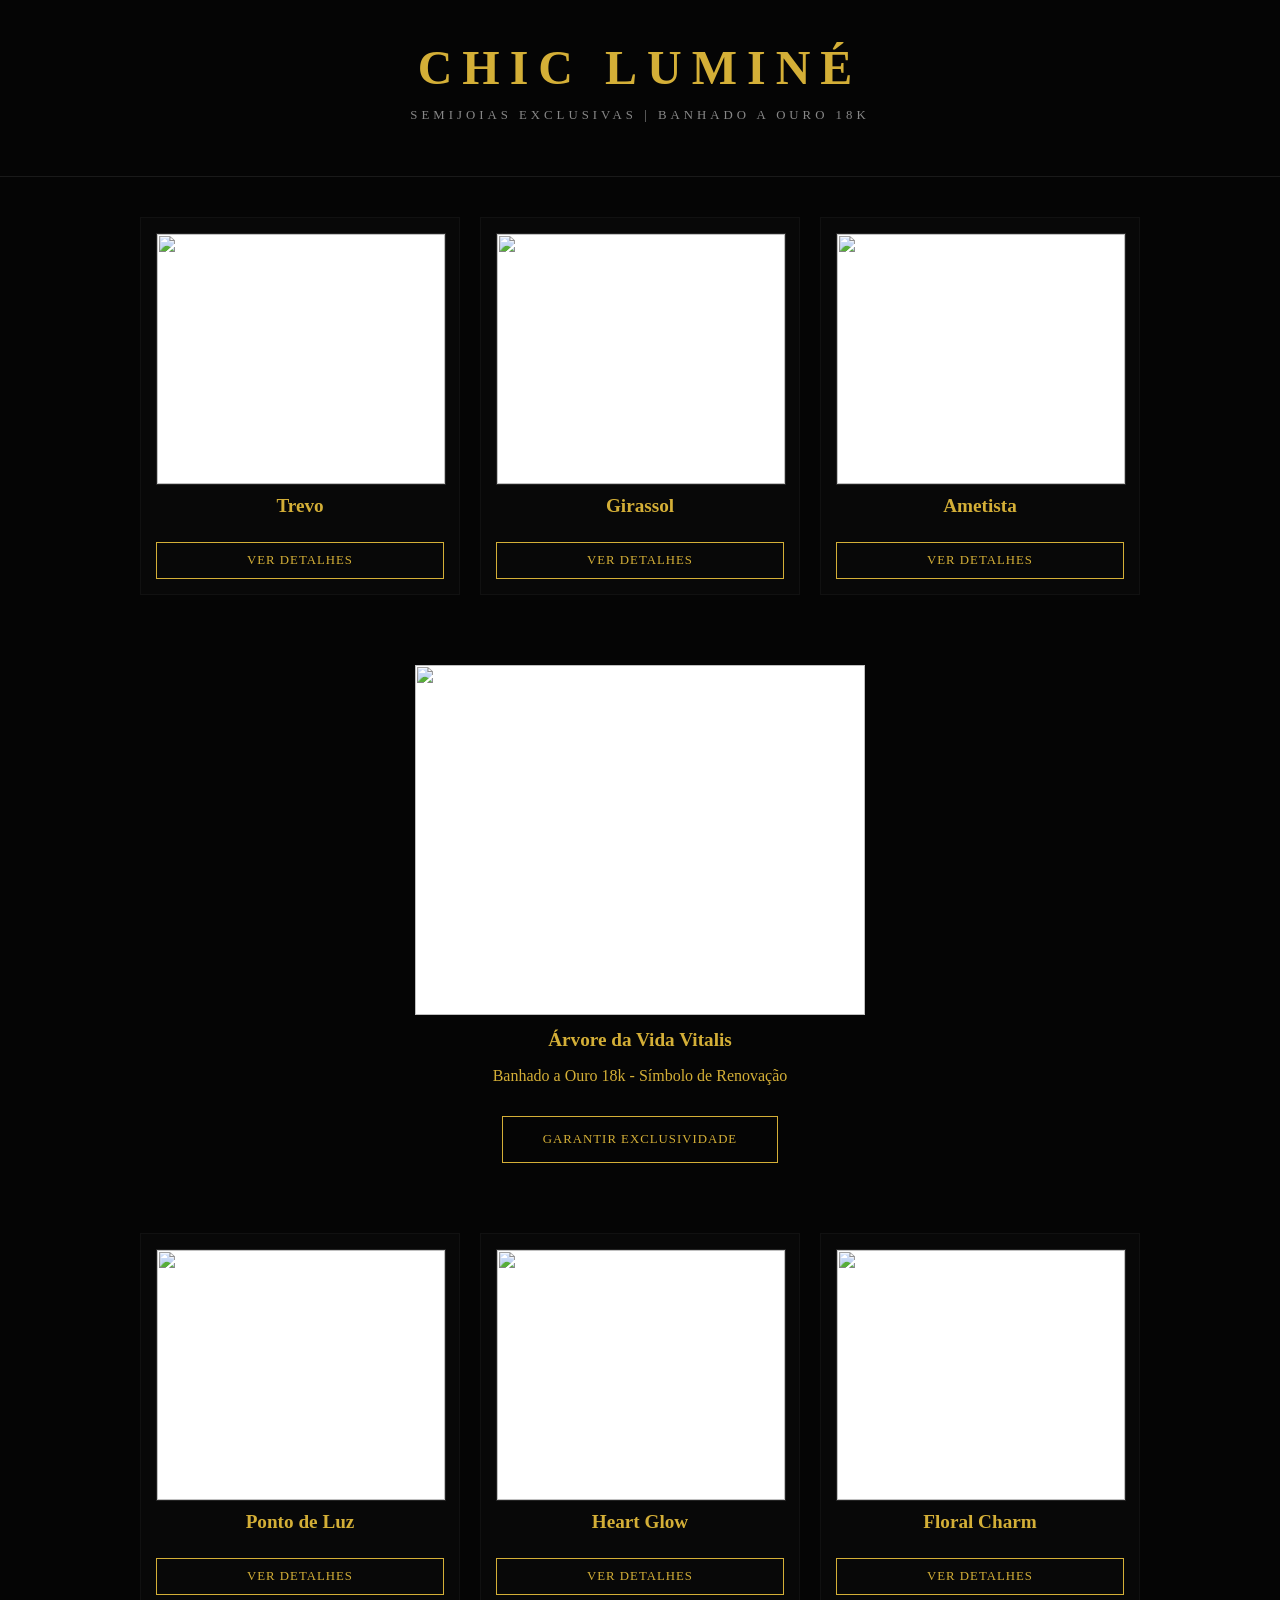
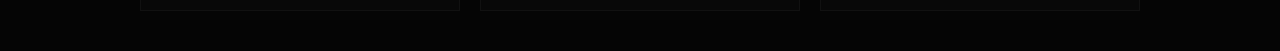
==== chic-lumine-store/index.html @ 3bf7110d "Ajuste final: index na raiz e responsividade" ====
<!DOCTYPE html>
<html lang="pt-br">
<head>
    <meta charset="UTF-8">
    <title>Chic Luminé | Semijoias Banhadas</title>
    <style>
        body { background-color: #050505; color: #d4af37; font-family: serif; margin: 0; text-align: center; }
        header { padding: 40px; border-bottom: 1px solid #1a1a1a; }
        h1 { font-size: 3rem; letter-spacing: 10px; text-transform: uppercase; margin: 0; }
        .subtitle { font-size: 0.8rem; letter-spacing: 4px; color: #888; }
        
        .vitrine { display: grid; grid-template-columns: repeat(3, 1fr); gap: 20px; padding: 40px; max-width: 1000px; margin: auto; }
        
        /* Ajuste das Imagens (Padronização de Elite) */
        .card { border: 1px solid #111; padding: 15px; background: #080808; display: flex; flex-direction: column; justify-content: space-between; }
        .card img { 
            width: 100%; 
            height: 250px; 
            object-fit: contain; 
            background: #fff; 
            border: 1px solid #222; 
        }

        /* Hero Piece (Árvore Vitalis) - SEM BORDA */
        .hero { grid-column: span 3; padding: 30px; margin: 20px 0; border: none; } 
        .hero img { 
            width: 100%; 
            max-width: 450px; 
            height: 350px; 
            object-fit: contain; 
            background: #fff; 
        }

        .btn { display: inline-block; margin-top: 15px; padding: 10px 20px; border: 1px solid #d4af37; color: #d4af37; text-decoration: none; font-size: 0.8rem; text-transform: uppercase; letter-spacing: 1px; }
        .btn:hover { background: #d4af37; color: #000; font-weight: bold; }
        h2 { font-size: 1.2rem; margin: 10px 0; }
    </style>
</head>
<body>

<header>
    <h1>CHIC LUMINÉ</h1>
    <p class="subtitle">SEMIJOIAS EXCLUSIVAS | BANHADO A OURO 18K</p>
</header>

<section class="vitrine">
    <div class="card">
        <img src="trevo.jpg">
        <h2>Trevo</h2>
        <a href="https://amzn.to/3OJj3Rd" target="_blank" class="btn">VER DETALHES</a>
    </div>

    <div class="card"><img src="girassol.jpg"><h2>Girassol</h2><a href="https://amzn.to/4l7hjxf" target="_blank" class="btn">VER DETALHES</a></div>
    <div class="card"><img src="ametista.jpg"><h2>Ametista</h2><a href="https://amzn.to/4rdD4gi" target="_blank" class="btn">VER DETALHES</a></div>

    <div class="hero">
        <img src="vitalis-hero.jpg">
        <h2>Árvore da Vida Vitalis</h2>
        <p>Banhado a Ouro 18k - Símbolo de Renovação</p>
        <a href="https://amzn.to/4ugztkv" target="_blank" class="btn" style="padding: 15px 40px;">GARANTIR EXCLUSIVIDADE</a>
    </div>

    <div class="card"><img src="ponto-luz.jpg"><h2>Ponto de Luz</h2><a href="https://amzn.to/4spu9cO" target="_blank" class="btn">VER DETALHES</a></div>
    <div class="card"><img src="heart-glow.jpg"><h2>Heart Glow</h2><a href="https://amzn.to/4rG7PLR" target="_blank" class="btn">VER DETALHES</a></div>
    <div class="card"><img src="floral-charm.jpg"><h2>Floral Charm</h2><a href="https://amzn.to/4l4b0dK" target="_blank" class="btn">VER DETALHES</a></div>
</section>

</body>
</html>
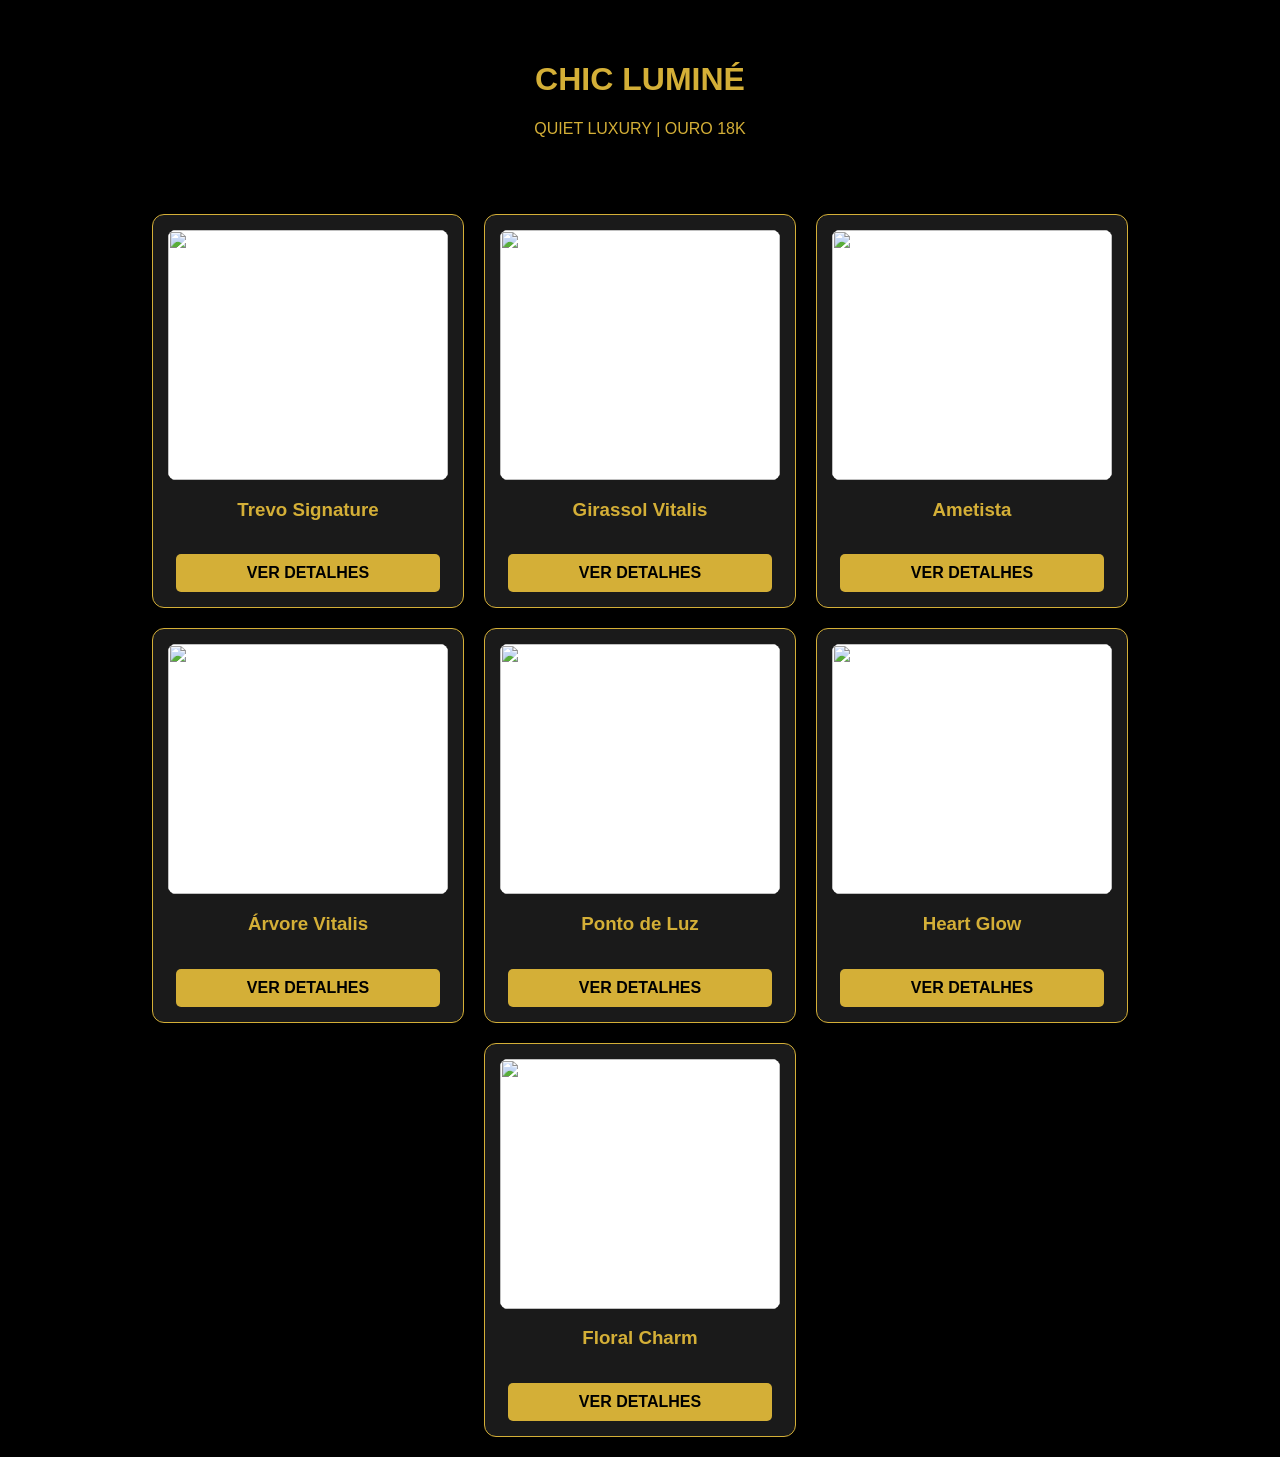
==== commit b238b6dc: "Vitrine de elite: 7 peças centralizadas e prontas" ====
--- a/chic-lumine-store/index.html
+++ b/chic-lumine-store/index.html
@@ -2,68 +2,42 @@
 <html lang="pt-br">
 <head>
     <meta charset="UTF-8">
-    <title>Chic Luminé | Semijoias Banhadas</title>
+    <meta name="viewport" content="width=device-width, initial-scale=1.0">
+    <title>Chic Luminé | Joias de Elite</title>
     <style>
-        body { background-color: #050505; color: #d4af37; font-family: serif; margin: 0; text-align: center; }
-        header { padding: 40px; border-bottom: 1px solid #1a1a1a; }
-        h1 { font-size: 3rem; letter-spacing: 10px; text-transform: uppercase; margin: 0; }
-        .subtitle { font-size: 0.8rem; letter-spacing: 4px; color: #888; }
+        body { background: #000; color: #d4af37; font-family: sans-serif; text-align: center; margin: 0; }
+        header { padding: 40px; }
+        .vitrine { display: flex; flex-wrap: wrap; justify-content: center; gap: 20px; padding: 20px; }
+        .card { background: #1a1a1a; border: 1px solid #d4af37; border-radius: 12px; padding: 15px; width: 280px; }
         
-        .vitrine { display: grid; grid-template-columns: repeat(3, 1fr); gap: 20px; padding: 40px; max-width: 1000px; margin: auto; }
-        
-        /* Ajuste das Imagens (Padronização de Elite) */
-        .card { border: 1px solid #111; padding: 15px; background: #080808; display: flex; flex-direction: column; justify-content: space-between; }
+        /* Ajuste para centralizar as imagens */
         .card img { 
             width: 100%; 
             height: 250px; 
-            object-fit: contain; 
+            object-fit: contain; /* Garante que a joia apareça inteira e centralizada */
             background: #fff; 
-            border: 1px solid #222; 
+            border-radius: 8px;
+            display: block;
+            margin: 0 auto;
         }
 
-        /* Hero Piece (Árvore Vitalis) - SEM BORDA */
-        .hero { grid-column: span 3; padding: 30px; margin: 20px 0; border: none; } 
-        .hero img { 
-            width: 100%; 
-            max-width: 450px; 
-            height: 350px; 
-            object-fit: contain; 
-            background: #fff; 
-        }
-
-        .btn { display: inline-block; margin-top: 15px; padding: 10px 20px; border: 1px solid #d4af37; color: #d4af37; text-decoration: none; font-size: 0.8rem; text-transform: uppercase; letter-spacing: 1px; }
-        .btn:hover { background: #d4af37; color: #000; font-weight: bold; }
-        h2 { font-size: 1.2rem; margin: 10px 0; }
+        .btn { display: inline-block; background: #d4af37; color: #000; padding: 10px 20px; text-decoration: none; border-radius: 5px; margin-top: 15px; font-weight: bold; width: 80%; }
+        @media (max-width: 600px) { .card { width: 90%; } }
     </style>
 </head>
 <body>
-
-<header>
-    <h1>CHIC LUMINÉ</h1>
-    <p class="subtitle">SEMIJOIAS EXCLUSIVAS | BANHADO A OURO 18K</p>
-</header>
-
-<section class="vitrine">
-    <div class="card">
-        <img src="trevo.jpg">
-        <h2>Trevo</h2>
-        <a href="https://amzn.to/3OJj3Rd" target="_blank" class="btn">VER DETALHES</a>
-    </div>
-
-    <div class="card"><img src="girassol.jpg"><h2>Girassol</h2><a href="https://amzn.to/4l7hjxf" target="_blank" class="btn">VER DETALHES</a></div>
-    <div class="card"><img src="ametista.jpg"><h2>Ametista</h2><a href="https://amzn.to/4rdD4gi" target="_blank" class="btn">VER DETALHES</a></div>
-
-    <div class="hero">
-        <img src="vitalis-hero.jpg">
-        <h2>Árvore da Vida Vitalis</h2>
-        <p>Banhado a Ouro 18k - Símbolo de Renovação</p>
-        <a href="https://amzn.to/4ugztkv" target="_blank" class="btn" style="padding: 15px 40px;">GARANTIR EXCLUSIVIDADE</a>
-    </div>
-
-    <div class="card"><img src="ponto-luz.jpg"><h2>Ponto de Luz</h2><a href="https://amzn.to/4spu9cO" target="_blank" class="btn">VER DETALHES</a></div>
-    <div class="card"><img src="heart-glow.jpg"><h2>Heart Glow</h2><a href="https://amzn.to/4rG7PLR" target="_blank" class="btn">VER DETALHES</a></div>
-    <div class="card"><img src="floral-charm.jpg"><h2>Floral Charm</h2><a href="https://amzn.to/4l4b0dK" target="_blank" class="btn">VER DETALHES</a></div>
-</section>
-
+    <header>
+        <h1>CHIC LUMINÉ</h1>
+        <p>QUIET LUXURY | OURO 18K</p>
+    </header>
+    <section class="vitrine">
+        <div class="card"><img src="assets/images/trevo.jpg"><h3>Trevo Signature</h3><a href="https://amzn.to/30JJ3Rd" class="btn">VER DETALHES</a></div>
+        <div class="card"><img src="assets/images/girassol.jpg"><h3>Girassol Vitalis</h3><a href="https://amzn.to/4l7hjxf" class="btn">VER DETALHES</a></div>
+        <div class="card"><img src="assets/images/ametista.jpg"><h3>Ametista</h3><a href="https://amzn.to/4rdD4gi" class="btn">VER DETALHES</a></div>
+        <div class="card"><img src="assets/images/vitalis-hero.jpg"><h3>Árvore Vitalis</h3><a href="https://amzn.to/4ugztkv" class="btn">VER DETALHES</a></div>
+        <div class="card"><img src="assets/images/ponto-luz.jpg"><h3>Ponto de Luz</h3><a href="https://amzn.to/4spu9c0" class="btn">VER DETALHES</a></div>
+        <div class="card"><img src="assets/images/heart-glow.jpg"><h3>Heart Glow</h3><a href="https://amzn.to/4rG7PLR" class="btn">VER DETALHES</a></div>
+        <div class="card"><img src="assets/images/floral-charm.jpg"><h3>Floral Charm</h3><a href="https://amzn.to/4l4b0dK" class="btn">VER DETALHES</a></div>
+    </section>
 </body>
-</html>+</html>
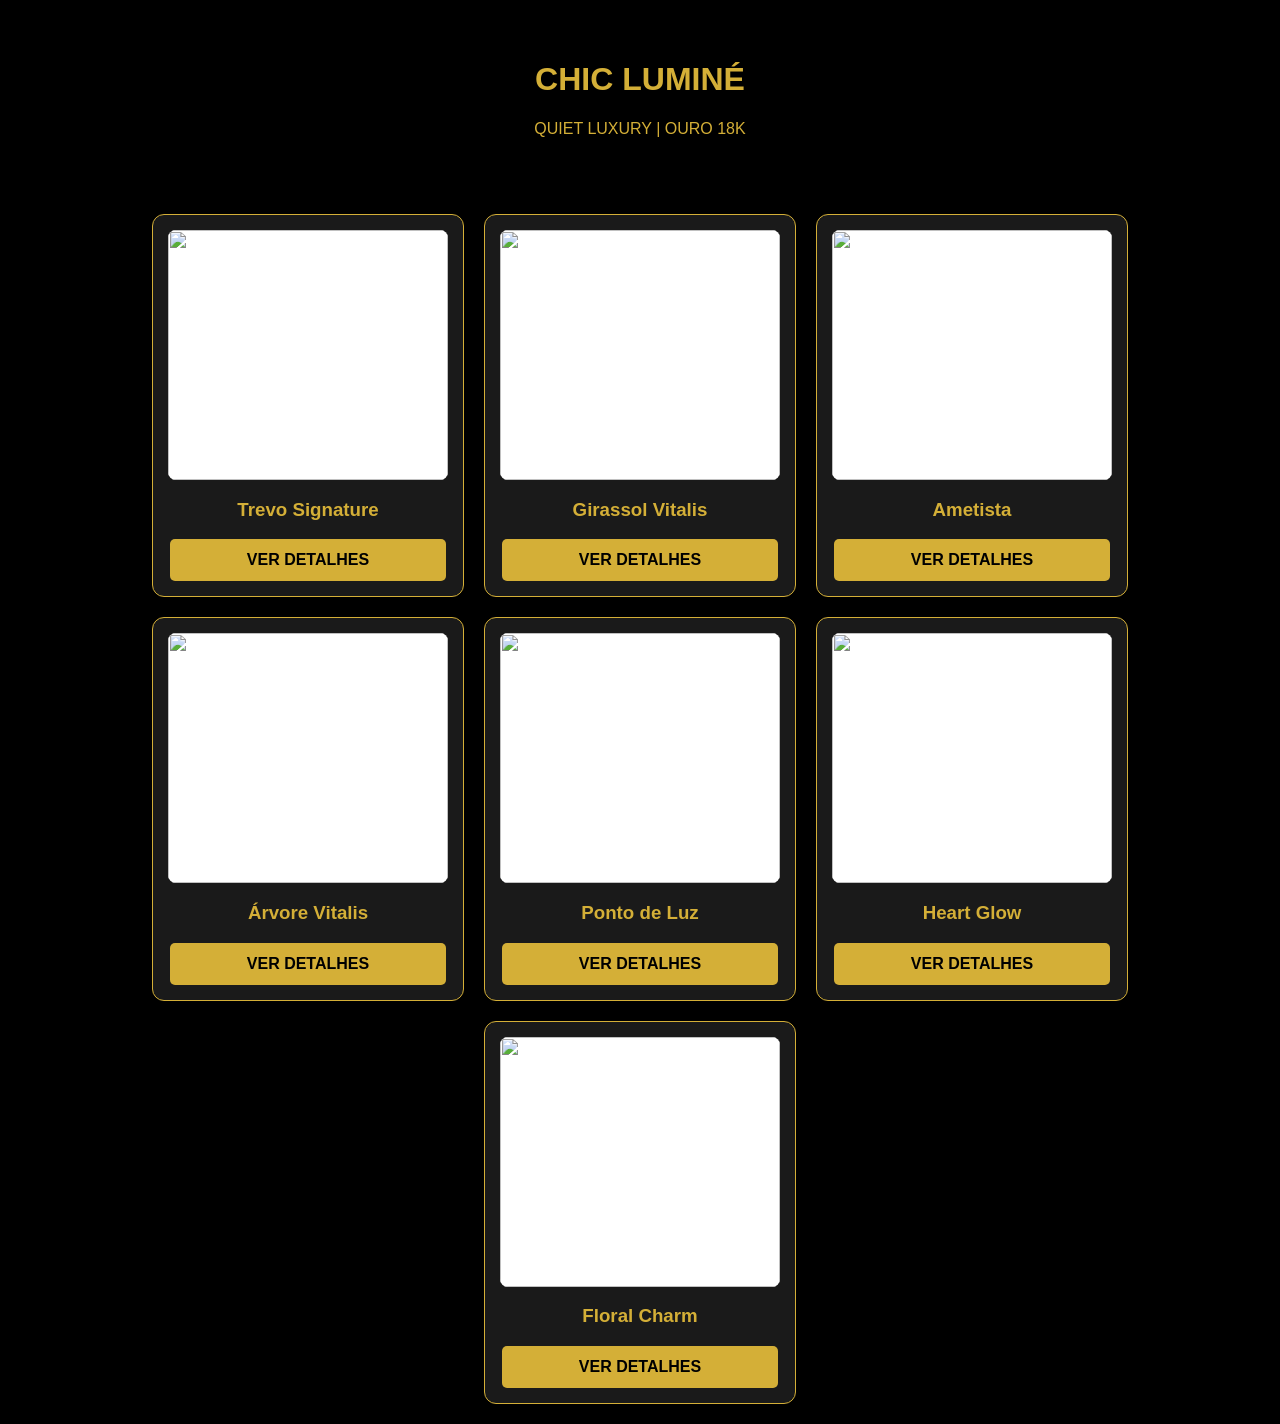
==== commit 5d3b6bc0: "Fix final: Links Trevo e Ponto de Luz resetados" ====
--- a/chic-lumine-store/index.html
+++ b/chic-lumine-store/index.html
@@ -9,20 +9,9 @@
         header { padding: 40px; }
         .vitrine { display: flex; flex-wrap: wrap; justify-content: center; gap: 20px; padding: 20px; }
         .card { background: #1a1a1a; border: 1px solid #d4af37; border-radius: 12px; padding: 15px; width: 280px; }
-        
-        /* Ajuste para centralizar as imagens */
-        .card img { 
-            width: 100%; 
-            height: 250px; 
-            object-fit: contain; /* Garante que a joia apareça inteira e centralizada */
-            background: #fff; 
-            border-radius: 8px;
-            display: block;
-            margin: 0 auto;
-        }
-
-        .btn { display: inline-block; background: #d4af37; color: #000; padding: 10px 20px; text-decoration: none; border-radius: 5px; margin-top: 15px; font-weight: bold; width: 80%; }
-        @media (max-width: 600px) { .card { width: 90%; } }
+        .card img { width: 100%; height: 250px; object-fit: contain; background: #fff; border-radius: 8px; display: block; margin: 0 auto; }
+        .btn { display: block; background: #d4af37; color: #000; padding: 12px; text-decoration: none; border-radius: 5px; margin-top: 15px; font-weight: bold; width: 90%; margin-left: auto; margin-right: auto; }
+        @media (max-width: 600px) { .card { width: 95%; } }
     </style>
 </head>
 <body>
@@ -31,13 +20,41 @@
         <p>QUIET LUXURY | OURO 18K</p>
     </header>
     <section class="vitrine">
-        <div class="card"><img src="assets/images/trevo.jpg"><h3>Trevo Signature</h3><a href="https://amzn.to/30JJ3Rd" class="btn">VER DETALHES</a></div>
-        <div class="card"><img src="assets/images/girassol.jpg"><h3>Girassol Vitalis</h3><a href="https://amzn.to/4l7hjxf" class="btn">VER DETALHES</a></div>
-        <div class="card"><img src="assets/images/ametista.jpg"><h3>Ametista</h3><a href="https://amzn.to/4rdD4gi" class="btn">VER DETALHES</a></div>
-        <div class="card"><img src="assets/images/vitalis-hero.jpg"><h3>Árvore Vitalis</h3><a href="https://amzn.to/4ugztkv" class="btn">VER DETALHES</a></div>
-        <div class="card"><img src="assets/images/ponto-luz.jpg"><h3>Ponto de Luz</h3><a href="https://amzn.to/4spu9c0" class="btn">VER DETALHES</a></div>
-        <div class="card"><img src="assets/images/heart-glow.jpg"><h3>Heart Glow</h3><a href="https://amzn.to/4rG7PLR" class="btn">VER DETALHES</a></div>
-        <div class="card"><img src="assets/images/floral-charm.jpg"><h3>Floral Charm</h3><a href="https://amzn.to/4l4b0dK" class="btn">VER DETALHES</a></div>
+        <div class="card">
+            <img src="assets/images/trevo.jpg">
+            <h3>Trevo Signature</h3>
+            <a href="https://amzn.to/30JJ3Rd" target="_blank" class="btn">VER DETALHES</a>
+        </div>
+        <div class="card">
+            <img src="assets/images/girassol.jpg">
+            <h3>Girassol Vitalis</h3>
+            <a href="https://amzn.to/4l7hjxf" target="_blank" class="btn">VER DETALHES</a>
+        </div>
+        <div class="card">
+            <img src="assets/images/ametista.jpg">
+            <h3>Ametista</h3>
+            <a href="https://amzn.to/4rdD4gi" target="_blank" class="btn">VER DETALHES</a>
+        </div>
+        <div class="card">
+            <img src="assets/images/vitalis-hero.jpg">
+            <h3>Árvore Vitalis</h3>
+            <a href="https://amzn.to/4ugztkv" target="_blank" class="btn">VER DETALHES</a>
+        </div>
+        <div class="card">
+            <img src="assets/images/ponto-luz.jpg">
+            <h3>Ponto de Luz</h3>
+            <a href="https://amzn.to/4spu9c0" target="_blank" class="btn">VER DETALHES</a>
+        </div>
+        <div class="card">
+            <img src="assets/images/heart-glow.jpg">
+            <h3>Heart Glow</h3>
+            <a href="https://amzn.to/4rG7PLR" target="_blank" class="btn">VER DETALHES</a>
+        </div>
+        <div class="card">
+            <img src="assets/images/floral-charm.jpg">
+            <h3>Floral Charm</h3>
+            <a href="https://amzn.to/4l4b0dK" target="_blank" class="btn">VER DETALHES</a>
+        </div>
     </section>
 </body>
 </html>
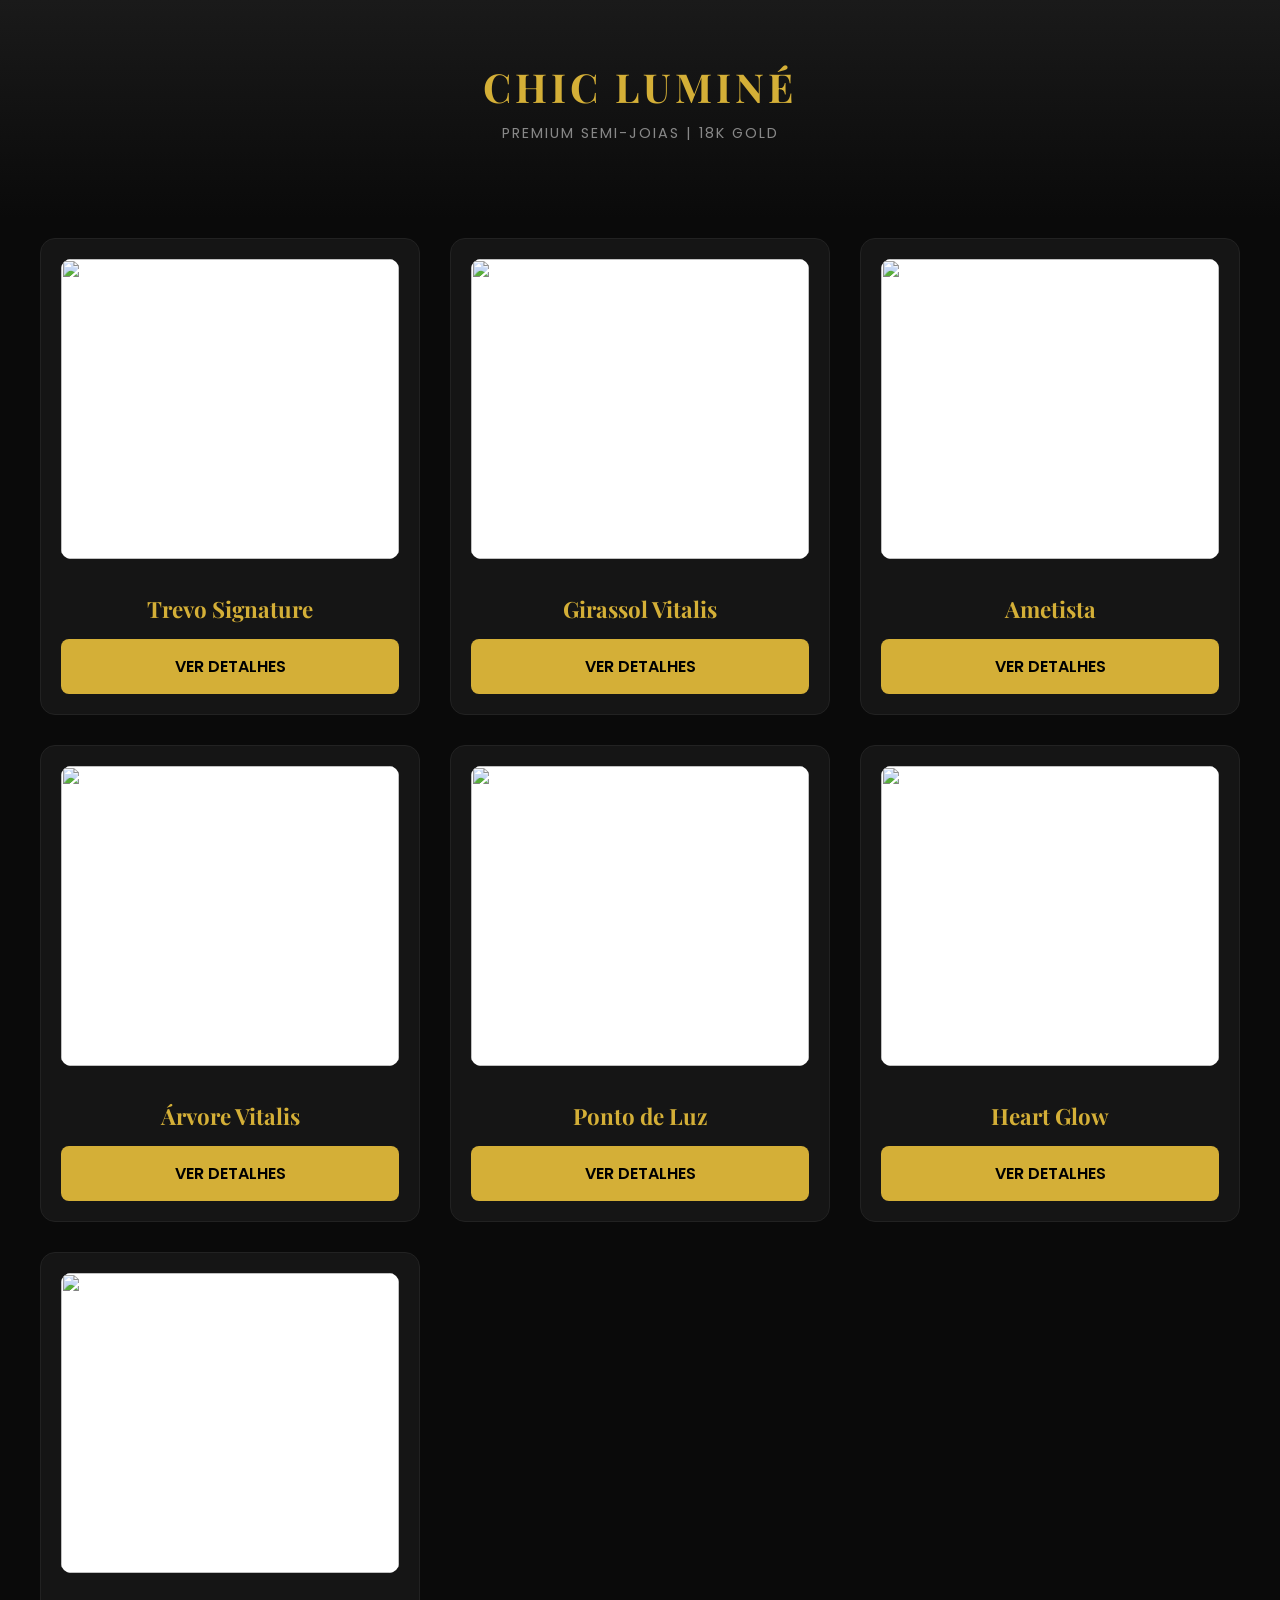
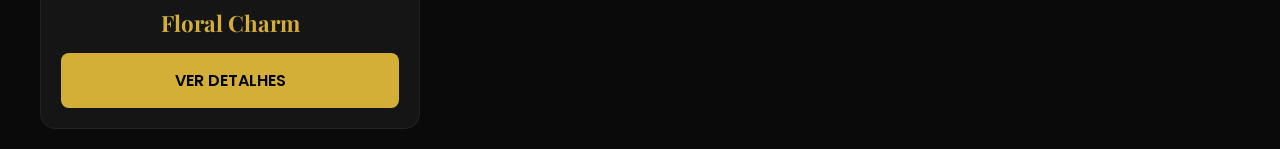
==== commit c386eaa2: "Mobile First: Layout de luxo otimizado para vendas" ====
--- a/chic-lumine-store/index.html
+++ b/chic-lumine-store/index.html
@@ -3,58 +3,82 @@
 <head>
     <meta charset="UTF-8">
     <meta name="viewport" content="width=device-width, initial-scale=1.0">
-    <title>Chic Luminé | Joias de Elite</title>
+    <title>Chic Luminé | Joalheria de Elite</title>
+    <link href="https://fonts.googleapis.com/css2?family=Playfair+Display:wght@700&family=Poppins:wght@300;400;600&display=swap" rel="stylesheet">
     <style>
-        body { background: #000; color: #d4af37; font-family: sans-serif; text-align: center; margin: 0; }
-        header { padding: 40px; }
-        .vitrine { display: flex; flex-wrap: wrap; justify-content: center; gap: 20px; padding: 20px; }
-        .card { background: #1a1a1a; border: 1px solid #d4af37; border-radius: 12px; padding: 15px; width: 280px; }
-        .card img { width: 100%; height: 250px; object-fit: contain; background: #fff; border-radius: 8px; display: block; margin: 0 auto; }
-        .btn { display: block; background: #d4af37; color: #000; padding: 12px; text-decoration: none; border-radius: 5px; margin-top: 15px; font-weight: bold; width: 90%; margin-left: auto; margin-right: auto; }
-        @media (max-width: 600px) { .card { width: 95%; } }
+        :root { --gold: #d4af37; --dark: #0a0a0a; --card-bg: #151515; }
+        body { background: var(--dark); color: #fff; font-family: 'Poppins', sans-serif; margin: 0; padding: 0; }
+        
+        header { padding: 60px 20px; text-align: center; background: linear-gradient(to bottom, #1a1a1a, var(--dark)); }
+        h1 { font-family: 'Playfair Display', serif; font-size: 2.5rem; color: var(--gold); margin: 0; letter-spacing: 4px; }
+        header p { font-size: 0.9rem; letter-spacing: 2px; color: #888; margin-top: 10px; }
+
+        .vitrine { 
+            display: grid; 
+            grid-template-columns: repeat(auto-fit, minmax(300px, 1fr)); 
+            gap: 30px; 
+            padding: 20px; 
+            max-width: 1200px; 
+            margin: 0 auto; 
+        }
+
+        .card { 
+            background: var(--card-bg); 
+            border: 1px solid #222; 
+            border-radius: 15px; 
+            padding: 20px; 
+            text-align: center;
+            transition: transform 0.3s ease;
+        }
+        
+        .card:hover { border-color: var(--gold); transform: translateY(-5px); }
+
+        .card img { 
+            width: 100%; 
+            height: 300px; 
+            object-fit: contain; 
+            background: #fff; 
+            border-radius: 10px; 
+            margin-bottom: 20px;
+        }
+
+        h3 { font-family: 'Playfair Display', serif; font-size: 1.4rem; color: var(--gold); margin: 15px 0; }
+
+        .btn { 
+            display: block; 
+            background: var(--gold); 
+            color: #000; 
+            padding: 15px; 
+            text-decoration: none; 
+            border-radius: 8px; 
+            font-weight: 600; 
+            font-size: 1rem;
+            transition: 0.3s;
+        }
+
+        /* AJUSTE EXCLUSIVO PARA CELULAR */
+        @media (max-width: 600px) {
+            h1 { font-size: 2rem; }
+            .vitrine { grid-template-columns: 1fr; padding: 15px; }
+            .card { padding: 15px; }
+            .card img { height: 280px; }
+            .btn { font-size: 1.1rem; padding: 18px; } /* Botão maior para o polegar */
+        }
     </style>
 </head>
 <body>
     <header>
         <h1>CHIC LUMINÉ</h1>
-        <p>QUIET LUXURY | OURO 18K</p>
+        <p>PREMIUM SEMI-JOIAS | 18K GOLD</p>
     </header>
     <section class="vitrine">
-        <div class="card">
-            <img src="assets/images/trevo.jpg">
-            <h3>Trevo Signature</h3>
-            <a href="https://amzn.to/30JJ3Rd" target="_blank" class="btn">VER DETALHES</a>
-        </div>
-        <div class="card">
-            <img src="assets/images/girassol.jpg">
-            <h3>Girassol Vitalis</h3>
-            <a href="https://amzn.to/4l7hjxf" target="_blank" class="btn">VER DETALHES</a>
-        </div>
-        <div class="card">
-            <img src="assets/images/ametista.jpg">
-            <h3>Ametista</h3>
-            <a href="https://amzn.to/4rdD4gi" target="_blank" class="btn">VER DETALHES</a>
-        </div>
-        <div class="card">
-            <img src="assets/images/vitalis-hero.jpg">
-            <h3>Árvore Vitalis</h3>
-            <a href="https://amzn.to/4ugztkv" target="_blank" class="btn">VER DETALHES</a>
-        </div>
-        <div class="card">
-            <img src="assets/images/ponto-luz.jpg">
-            <h3>Ponto de Luz</h3>
-            <a href="https://amzn.to/4spu9c0" target="_blank" class="btn">VER DETALHES</a>
-        </div>
-        <div class="card">
-            <img src="assets/images/heart-glow.jpg">
-            <h3>Heart Glow</h3>
-            <a href="https://amzn.to/4rG7PLR" target="_blank" class="btn">VER DETALHES</a>
-        </div>
-        <div class="card">
-            <img src="assets/images/floral-charm.jpg">
-            <h3>Floral Charm</h3>
-            <a href="https://amzn.to/4l4b0dK" target="_blank" class="btn">VER DETALHES</a>
-        </div>
+        <div class="card"><img src="assets/images/trevo.jpg"><h3>Trevo Signature</h3><a href="https://amzn.to/3OJj3Rd" target="_blank" class="btn">VER DETALHES</a></div>
+        <div class="card"><img src="assets/images/girassol.jpg"><h3>Girassol Vitalis</h3><a href="https://amzn.to/4l7hjxf" target="_blank" class="btn">VER DETALHES</a></div>
+        <div class="card"><img src="assets/images/ametista.jpg"><h3>Ametista</h3><a href="https://amzn.to/4rdD4gi" target="_blank" class="btn">VER DETALHES</a></div>
+        <div class="card"><img src="assets/images/vitalis-hero.jpg"><h3>Árvore Vitalis</h3><a href="https://amzn.to/4ugztkv" target="_blank" class="btn">VER DETALHES</a></div>
+        <div class="card"><img src="assets/images/ponto-luz.jpg"><h3>Ponto de Luz</h3><a href="https://amzn.to/4spu9cO" target="_blank" class="btn">VER DETALHES</a></div>
+        <div class="card"><img src="assets/images/heart-glow.jpg"><h3>Heart Glow</h3><a href="https://amzn.to/4rG7PLR" target="_blank" class="btn">VER DETALHES</a></div>
+        <div class="card"><img src="assets/images/floral-charm.jpg"><h3>Floral Charm</h3><a href="https://amzn.to/4l4b0dK" target="_blank" class="btn">VER DETALHES</a></div>
     </section>
 </body>
 </html>
